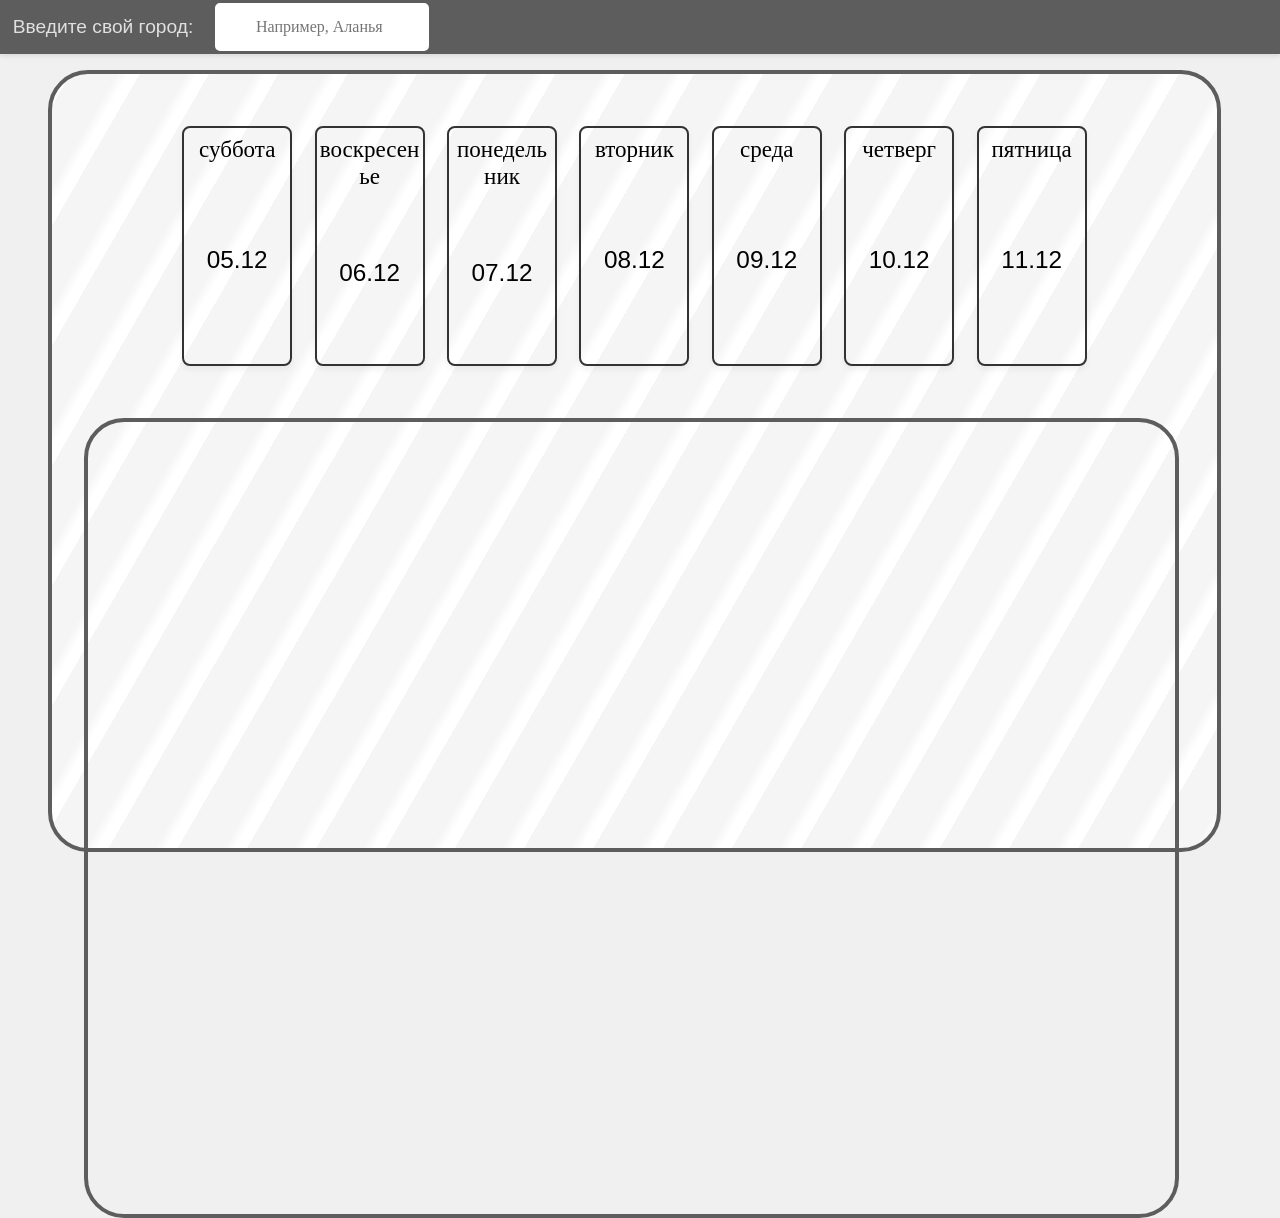
==== index.html @ bf288def "rename2.0" ====
<!DOCTYPE html>
<html lang="en">
<head>
  <link rel="stylesheet" href="https://cdn.jsdelivr.net/npm/bootstrap-icons@1.11.3/font/bootstrap-icons.min.css">
  <meta charset="UTF-8">
  <meta name="viewport" content="width=device-width, initial-scale=1.0">
  <title>Sinoptik</title>
  <link rel="stylesheet" href="2.css">
</head>
<body>
<div class="hero-wrapper">
  <div class="highcolumn">
    <div class="goroda">
   <label class="Vvodgorod">Введите свой город:</label>
   <input list="city-options" id="city-input" placeholder="Например, Аланья ">
   <datalist id="city-options"></datalist>
   </div>
   <div class="pokazatelgoroda" id="pok">
   </div>
  </div>
  <div class="Sinoptik" id="Sinoptik">
    <div class="insideboxofsinoptika">
     <div class="tableofdays">
     </div>
     <div id="Boxsinoptika" class="Boxsinoptika">
     </div>
    </div>
  </div>
</div>
<script src="placeholder.js" > </script>
<script src="firstenteredbyuser.js" type="module"></script>
<script src="citySearch.js" type="module"></script>
<script src="7days.js" type="module"></script>
<script src="weatherDisplay.js" type="module"></script>
<script src="main.js" type="module"></script>
</body>
</html>
---- 2.css ----
body{
    margin: 0 0;
   padding: 0 0;
      background-color: #f0f0f0;
    font-family: Arial, sans-serif; 
}
.lineofnow{
    display: flex;
    justify-content: center;
    font-size: 1.6rem;
    letter-spacing:0.4rem;
    padding-left: 4rem;
    font-family: Arial, Helvetica, sans-serif;
}
.circle-container {
  position: relative;
  width: 160px;
  height: 160px;
}
.progress-ring {
  transform: rotate(-90deg);
}
.bottomlineinboxofsinopt{
    display: flex;
    justify-content: space-between;
}
.progress-ring__circle {
  transition: stroke-dashoffset 0.35s ease-in-out;
  stroke-linecap: round; 
}
.percentage-text {
  position: absolute;
  top: 50%;
  left: 50%;
  transform: translate(-50%, -50%);
  font-size: 24px;
  font-weight: bold;
  color: #333;
}
.controls {
  display: flex;
  flex-direction: column;
  gap: 8px;
  align-items: center;
}
.n {
 display: flex;
    align-items: center;
    justify-content: center;
    font-family: initial;
    font-size:1.3rem;
}
input {
  padding: 8px 12px;
  font-size: 16px;
  border: 1px solid #ccc;
  border-radius: 6px;
  text-align: center;
}
.highcolumn {
 display: flex;
 width: 100%;
 min-height: 6vh;
 background-color: #5d5d5d;
 box-shadow: 0 2px 5px rgba(0,0,0,0.1);
 margin: 0 0;
 padding: 0 0;
  display: flex;
    align-items: center;
    justify-content: space-between;
}
#city-input {
    background-color: rgb(121, 114, 114);
     height: 2rem;
     width: auto;
     border: solid 2px black;
     background-color: #ffffff; 
    border-radius: 7px;
    color: #383838;
    border: 2px solid #5d5d5d; 
    font-size: 16px;
     font-family: initial;
     padding-left: 10px;
}
#city-input:hover {
    border-color:#777 ;
 box-shadow: 0 0 10px white;
 border: none;
}
#city-input:focus {
    outline: none;
    border-color:#777 ;
 box-shadow: 0 0 14px white;
 border: none;
}
.Vvodgorod{
     color: #e0e0e0; 
       font-size: 1.2em; 
}
.goroda{
    display: flex;
    align-items: center;
    gap: 20px;
    margin-left: 1%;
}
.Pokazatelgorodavjs {
color: #e0e0e0; 
 font-size: 1.2rem; 
}
.Pokazatelstranuvjs{
    color: #e0e0e0;
    font-size: 1rem;
}
.pokazsjs{
    margin-right: 4rem;
    margin-left: 2rem;
}
.current{
    font-family: initial;
    font-size: 1.3rem;
    padding: 0;
    margin: 0;
    display: flex;
    padding-top: 0.4rem;
    padding-left: 0.4rem;
}
.allblockofboxsinopt{
    padding-right: 6rem;
}
.curenttem{
    padding: 0;
    margin: 0; 
      padding-top: 0.6rem;
}
.Sinoptik {
    background: repeating-linear-gradient(
        -60deg,
        #ffffff,
        #ffffff 10px,
        #f5f5f5 20px,
        #f5f5f5 60px
    );
    width: 91vw;
    height: 84vh;
    border: 4px solid  #5d5d5d;
    border-radius: 40px;
    margin-left: 8%;
    margin-top: 2%;
}
.tableofdays{
 display: grid;
    grid-template-columns: repeat(7, 1fr); 
    justify-content: center; 
    align-items: stretch;   
    padding: 20px;
    margin-left: 1rem;   
}
.cell {
   width: 9vw;
   height: 100%;
  cursor: pointer;
    border: 1px solid #333;
    border-radius: 12px; 
    box-shadow: 0 4px 6px rgba(0, 0, 0, 0.05); 
  text-align: center;
}
.sos {
    scale: 1.1;
}
.cell-shape div {
    text-transform: capitalize;
}
.dayname{
    font-family: cursive;
    font-size: 1.25vw;
}
.daydate {  font-family: Arial, Helvetica, sans-serif;
 font-size: 1vw;
}
.tempvlagvcells {
    font-family:'Gill Sans', 'Gill Sans MT', Calibri, 'Trebuchet MS', sans-serif;
    font-size: 0.9vw;
}
.Boxsinoptika {
    width: 90%;          
    min-height: 480px;  
    border: 4px solid #5d5d5d; 
    border-radius: 40px;
    box-sizing: border-box;
    margin-left: 2rem ;
    padding: 15px;
    overflow-y: auto;
}
.labeltoday{
    font-family: cursive;
    font-size: 1vw;
}
@media (min-width: 768px) {
    .Boxsinoptika {
        width: 70%;      
        min-height: 350px; 
        padding: 25px;   
    }
}
@media (1024px <= width <= 2024px) {
    .Boxsinoptika {
       width: 94%;
            min-height: 50vh;
        max-width: 1850px; 
    }
       .Sinoptik { margin-top: 1rem; height: 86vh;}
}
@media (min-width: 2024px) {
    .Boxsinoptika {
            width: 94%;
            min-height: 58vh;
    }
    .Sinoptik{
      width: 86vw;
    }
}
.hourly-item {
    width: 4.8rem;
    height: 6.5rem; 
    border: solid 2px #5d5d5d;
    border-radius: 6px;
    display: flex;
    flex-direction: column;  
    justify-content: space-around; 
    align-items: center;      
    padding: 5px 0;           
}
.hourly-item:hover {
    border-color: #777;
    box-shadow: 0 0 10px #5d5d5d;
    scale: 1.05;
    transition: all 0.15s ease; 
}
.hourly-forecast-container {
display: grid;
    grid-template-columns: repeat(12, 1fr); 
    justify-content: center; 
    align-items: stretch; gap:20px;
}
@media (max-width: 500px ) and (max-height: 1000px){ 
.highcolumn {
    height: auto;
    padding: 10px 5px;
  }
  body {
    background: repeating-linear-gradient(
      -60deg,
      #ffffff,
      #ffffff 10px,
      #f5f5f5 20px,
      #f5f5f5 60px
    );
  }
  .Sinoptik {
    border: none;
    background: none;
    width: 100%;
    height: auto;
    margin-left: 0;
    border-radius: 0;
    margin-top: 0;
  }
  .cell {
    flex: 0 0 95px ; 
    width: 95px ;
    min-width: 95px ;
    max-width: 95px ;
    min-height: 140px;
    border-radius: 8px;
    scale: 1 ;
    padding: 8px 2px;
    box-sizing: border-box;
    display: flex;
    flex-direction: column;
    justify-content: space-between;
    align-items: center;
    overflow-wrap: break-word;
    word-break: break-word;
  }
 .dayname {
    font-size: 0.75rem; 
    line-height: 1.1;
    word-break: break-all; 
  }
  .daydate {
    font-size: 0.75rem;
    margin: 4px 0;
  }
  .tempvlagvcells {
    font-size: 0.75rem;
    line-height: 1.2;
  }
  .tableofdays {
  display: flex !important;
  justify-content: flex-start !important; 
  overflow-x: auto !important;
  gap: 10px;
  margin-top: 1rem;
  margin-left: 0;
  padding: 10px 15px !important; 
  -webkit-overflow-scrolling: touch;
}
.hourly-forecast-container, 
.tableofdays { 
    display: flex;
    overflow-x: auto; 
    width: 100%;
    box-sizing: border-box;
}

.hourly-forecast-container::-webkit-scrollbar {
    display: none;         
}
.hourly-forecast-container {
    -ms-overflow-style: none; 
    scrollbar-width: none; flex-shrink: 0;}
.hourly-forecast-container {
  display: flex ;
  justify-content: flex-start ; 
  overflow-x: auto ;
  gap: 10px;
  padding: 10px 5px ;
  -webkit-overflow-scrolling: touch;
flex-shrink: 0;
}
  .hourly-item {
    flex: 0 0 4.9rem; 
  border: 1px solid #333;
    border-radius: 12px;
    padding: 5px;
    font-size: 0.85rem;
  height: 8rem;
    box-sizing: border-box;
   flex-shrink: 0;
  }
  .Boxsinoptika {
    width: 100%;
    border: none;
    border-radius: 0;
    margin-left: 0;
    padding: 10px;
    }
  .pokazsjs {
    margin-right: 1rem;
    margin-left: 1rem;
  }
  #city-input {
    height: 2rem;
    width: 9rem;
    font-size: 14px;
  }
  .Pokazatelgorodavjs {
    font-size: 1rem;
  }
  .Pokazatelstranuvjs {
    font-size: 0.9rem;
  }
  .Vvodgorod {
    display: none;
  }
   #city-input {
    background-color: rgb(121, 114, 114);
     height: 0.8rem;
     width: 10rem;
     border: solid 2px black;
     background-color: #ffffff; 
    border-radius: 7px;
    color: #383838;
    border: 2px solid #5d5d5d; 
    font-size: 14px;
     font-family: initial;
}
#city-input:hover {
    border-color: none ;
 box-shadow: none;
 border: none;
}
#city-input:focus {
    outline: none;
    border-color:none ;
 box-shadow: none;
 border: none;
}
.pokazsjs{
    margin-right: 1rem;
    margin-left: 1rem;
}
.bottomlineinboxofsinopt {
  justify-content: space-between;
  gap: 5rem;
}
.allblockofboxsinopt {
  padding-right: 0;
  margin-top: 1rem;
  width: 100%;
  box-sizing: border-box;
}
html, body {
  max-width: 100%;
  overflow-x: hidden;
  box-sizing: border-box;
}
.twocircless{
  display: flex;       
  flex-direction: column; 
  gap: 4.5rem;     
}
.curenttem{
  display: flex;       
  flex-direction: column; 
  gap: 0.6rem; 
}
}

.circles-wrapper {
    display: flex;
    flex-direction: row;   
    justify-content: space-around;
      justify-content: center;
      gap: 25rem;  
width: 80%;
}

@media (max-width: 500px) {
    .circles-wrapper {
         display: flex;
        flex-direction: column;
        justify-content: center;
        gap: 4.5rem;
        width: 100%;
    }.hourly-item:hover {
   border-color: #5d5d5d;
    box-shadow: none ;
    scale: 1 ;
    transition: none ;
}
    .labeltoday{
      font-size: 0.7rem;
    }
    .loader-text {
    font-size: 14px;
    color: #6b7280;
    font-family: sans-serif;
}
}
.Boxsinoptika::-webkit-scrollbar {
    display: none;         
}
.tableofdays::-webkit-scrollbar {
    display: none;         
}

.loader-container {
    display: flex;
    flex-direction: column;
    align-items: center;
    justify-content: center;
    padding: 20px;
    gap: 12px;
}
/*Временно */
.spinner {
    width: 40px;
    height: 40px;
    border: 4px solid rgba(79, 70, 229, 0.15); 
    border-top: 4px solid #4f46e5;          
    border-radius: 50%;
    animation: spin 0.8s linear infinite;
}

.loader-text {
    font-size: 26px;
    color: #6b7280;
    font-family: sans-serif;
}
@keyframes spin {
    0% { transform: rotate(0deg); }
    100% { transform: rotate(360deg); }
}
@media screen and (min-width: 501px) and (max-width: 850px) {
 .bottomlineinboxofsinopt{
  margin-top: 1rem;
 }
  .allblockofboxsinopt{
  padding-right: 0;
  margin-top: 6vh;
 }
 .Boxsinoptika{
  width: 96%;
  max-height:70vh ;
  border: none;    margin-left: 1rem ;
 }
 .Sinoptik{
  margin-left: 2rem;
  width: 97vw;
   margin-left: 1%;
 }
  .circles-wrapper {
      margin-left: 5rem;
        gap: 3.5rem;
        width: 100%;
        align-items: center;
        scale: 1.1;
    }
    
 .Sinoptik{
  border: none;
 }
 .cell {
    flex: 0 0 95px ; 
    width: 90px ;
  
    max-width: 95px ;
    min-height: 140px;
    border-radius: 8px;
    scale: 1 ;
    padding: 8px 2px;
    box-sizing: border-box;
    display: flex;
    flex-direction: column;
    justify-content: space-between;
    align-items: center;
    overflow-wrap: break-word;
    word-break: break-word;
  }
 .dayname {
    font-size: 0.9rem; 
    line-height: 1.1;
    word-break: break-all; 
  }
  .daydate {
    font-size:0.8rem;
    margin: 4px 0;
    
  }
  .tempvlagvcells {
    font-size: 0.8rem;
    line-height: 1.1;
  }
  .tableofdays { 
    display: flex;
    overflow-x: auto;
    width: 100%;
    box-sizing: border-box;
      margin-left: 0rem;  
      gap: 0.6rem;
      margin-top: 2em;
}

.hourly-forecast-container::-webkit-scrollbar {
    display: none;         
}
.hourly-forecast-container {
    -ms-overflow-style: none;
    scrollbar-width: none;   flex-shrink: 0;}
.hourly-forecast-container {
  display: flex ;
  justify-content: flex-start ; 
  overflow-x: auto ;
  gap: 10px;
  margin-top:1rem;
  -webkit-overflow-scrolling: touch;
flex-shrink: 0;
}
  .hourly-item {
    flex: 0 0 4.9rem;
  border: 1px solid #333;
    border-radius: 12px;
    padding: 5px;
    font-size: 0.85rem;
  height: 8rem;
    box-sizing: border-box;
   flex-shrink: 0;
  }

}
@media screen and (min-width: 800px) and (max-width: 900px) { 
 .Boxsinoptika{
 scale: 1;
 }
 .hourly-forecast-container{
  margin-bottom: 6rem;
  margin-top: 4rem;
   scale: 1.1;
 }
 .tableofdays{
  gap: 1.1rem;
 }
.cell {
    flex: 0 0 95px ; 
    width: 120px ;
    min-width: 95px ;
    max-width: 95px ;
    min-height: 180px;
  scale: 1.1;
  
  }
.hourly-item:hover {
   border-color: #5d5d5d;
    box-shadow: none ;
    scale: 1 ;
    transition: none ;
}
}
@media screen and (min-width: 900px) and (max-width: 1350px) { 
 .Sinoptik{
  margin-left: 3rem;
 }
  .cell {
    flex: 0 0 95px ; 
    width: 110px ;
    min-width: 90px ;
    max-width:140px ;
    min-height: 240px;
    border-radius: 8px;
    scale: 1;
    padding: 8px 2px;
    box-sizing: border-box;
       border: 2px solid #333;
    display: flex;
    flex-direction: column;
    justify-content: space-between;
    align-items: center;
    overflow-wrap: break-word;
    word-break: break-word;
   
  }
 
.tableofdays { 
    display: flex;
    overflow-x: auto; 
    width: 100%;
    box-sizing: border-box;
      margin-left: 0rem;  
      gap: 1.4rem;
      margin-top: 2em;
      margin-bottom: 2rem;
}
  .dayname{
    font-family:cursive;
    font-size: 1.8vw;
}
.daydate {
    font-size: 1.9vw;
    margin: 4px 0; } 
    .tempvlagvcells {
    font-size: 1.7vw;
    line-height: 1.1;
  }
 .Boxsinoptika{
  min-height: 800px;
 }
 .hourly-forecast-container {
display: grid;
    grid-template-columns: repeat(8, 2fr); 
    justify-content: center; 
    align-items: stretch; gap:20px;
    margin-bottom: 3rem;
}
.circles-wrapper{
  gap:10rem;
  width: 50%;
}
.labeltoday{
  display: none;
}
 .hourly-item {
    width: 5.2rem;
    height: 7.5rem; 
    border: solid 2px #5d5d5d;
    border-radius: 6px;
    display: flex;
    flex-direction: column;  
    justify-content: space-around; 
    align-items: center;      
    padding: 5px 0;  
    font-size: 1.1rem;         
}
}
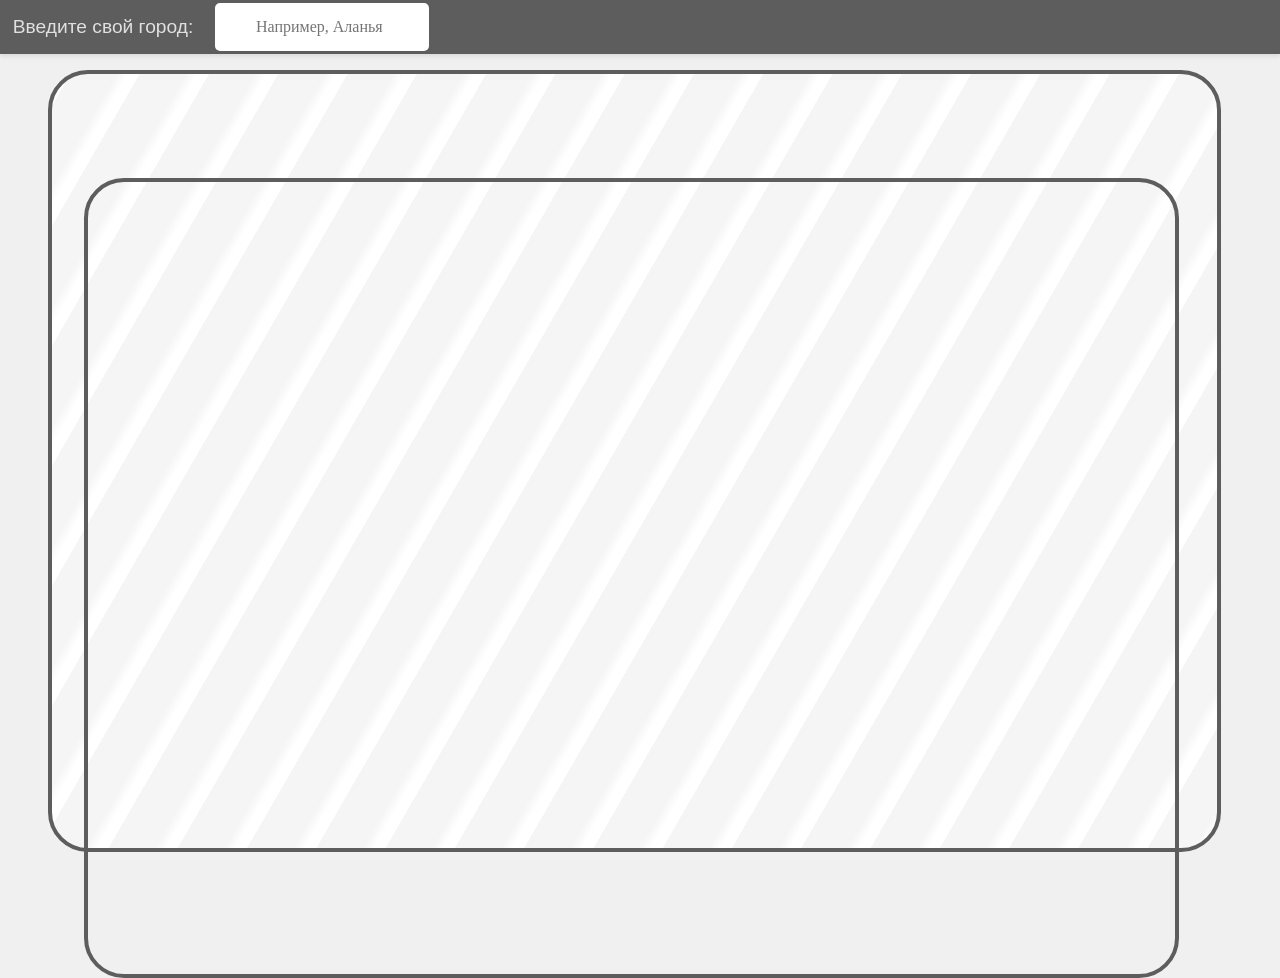
==== commit 56790124: "rename3.0" ====
--- a/index.html
+++ b/index.html
@@ -5,7 +5,7 @@
   <meta charset="UTF-8">
   <meta name="viewport" content="width=device-width, initial-scale=1.0">
   <title>Sinoptik</title>
-  <link rel="stylesheet" href="2.css">
+  <link rel="stylesheet" href="styles.css">
 </head>
 <body>
 <div class="hero-wrapper">
--- a/styles.css
+++ b/styles.css
@@ -0,0 +1,684 @@
+body{
+    margin: 0 0;
+   padding: 0 0;
+      background-color: #f0f0f0;
+    font-family: Arial, sans-serif; 
+}
+.lineofnow{
+    display: flex;
+    justify-content: center;
+    font-size: 1.6rem;
+    letter-spacing:0.4rem;
+    padding-left: 4rem;
+    font-family: Arial, Helvetica, sans-serif;
+}
+.circle-container {
+  position: relative;
+  width: 160px;
+  height: 160px;
+}
+.progress-ring {
+  transform: rotate(-90deg);
+}
+.bottomlineinboxofsinopt{
+    display: flex;
+    justify-content: space-between;
+}
+.progress-ring__circle {
+  transition: stroke-dashoffset 0.35s ease-in-out;
+  stroke-linecap: round; 
+}
+.percentage-text {
+  position: absolute;
+  top: 50%;
+  left: 50%;
+  transform: translate(-50%, -50%);
+  font-size: 24px;
+  font-weight: bold;
+  color: #333;
+}
+.controls {
+  display: flex;
+  flex-direction: column;
+  gap: 8px;
+  align-items: center;
+}
+.n {
+ display: flex;
+    align-items: center;
+    justify-content: center;
+    font-family: initial;
+    font-size:1.3rem;
+}
+input {
+  padding: 8px 12px;
+  font-size: 16px;
+  border: 1px solid #ccc;
+  border-radius: 6px;
+  text-align: center;
+}
+.highcolumn {
+ display: flex;
+ width: 100%;
+ min-height: 6vh;
+ background-color: #5d5d5d;
+ box-shadow: 0 2px 5px rgba(0,0,0,0.1);
+ margin: 0 0;
+ padding: 0 0;
+  display: flex;
+    align-items: center;
+    justify-content: space-between;
+}
+#city-input {
+    background-color: rgb(121, 114, 114);
+     height: 2rem;
+     width: auto;
+     border: solid 2px black;
+     background-color: #ffffff; 
+    border-radius: 7px;
+    color: #383838;
+    border: 2px solid #5d5d5d; 
+    font-size: 16px;
+     font-family: initial;
+     padding-left: 10px;
+}
+#city-input:hover {
+    border-color:#777 ;
+ box-shadow: 0 0 10px white;
+ border: none;
+}
+#city-input:focus {
+    outline: none;
+    border-color:#777 ;
+ box-shadow: 0 0 14px white;
+ border: none;
+}
+.Vvodgorod{
+     color: #e0e0e0; 
+       font-size: 1.2em; 
+}
+.goroda{
+    display: flex;
+    align-items: center;
+    gap: 20px;
+    margin-left: 1%;
+}
+.Pokazatelgorodavjs {
+color: #e0e0e0; 
+ font-size: 1.2rem; 
+}
+.Pokazatelstranuvjs{
+    color: #e0e0e0;
+    font-size: 1rem;
+}
+.pokazsjs{
+    margin-right: 4rem;
+    margin-left: 2rem;
+}
+.current{
+    font-family: initial;
+    font-size: 1.3rem;
+    padding: 0;
+    margin: 0;
+    display: flex;
+    padding-top: 0.4rem;
+    padding-left: 0.4rem;
+}
+.allblockofboxsinopt{
+    padding-right: 6rem;
+}
+.curenttem{
+    padding: 0;
+    margin: 0; 
+      padding-top: 0.6rem;
+}
+.Sinoptik {
+    background: repeating-linear-gradient(
+        -60deg,
+        #ffffff,
+        #ffffff 10px,
+        #f5f5f5 20px,
+        #f5f5f5 60px
+    );
+    width: 91vw;
+    height: 84vh;
+    border: 4px solid  #5d5d5d;
+    border-radius: 40px;
+    margin-left: 8%;
+    margin-top: 2%;
+}
+.tableofdays{
+ display: grid;
+    grid-template-columns: repeat(7, 1fr); 
+    justify-content: center; 
+    align-items: stretch;   
+    padding: 20px;
+    margin-left: 1rem;   
+}
+.cell {
+   width: 9vw;
+   height: 100%;
+  cursor: pointer;
+    border: 1px solid #333;
+    border-radius: 12px; 
+    box-shadow: 0 4px 6px rgba(0, 0, 0, 0.05); 
+  text-align: center;
+}
+.sos {
+    scale: 1.1;
+}
+.cell-shape div {
+    text-transform: capitalize;
+}
+.dayname{
+    font-family: cursive;
+    font-size: 1.25vw;
+}
+.daydate {  font-family: Arial, Helvetica, sans-serif;
+ font-size: 1vw;
+}
+.tempvlagvcells {
+    font-family:'Gill Sans', 'Gill Sans MT', Calibri, 'Trebuchet MS', sans-serif;
+    font-size: 0.9vw;
+}
+.Boxsinoptika {
+    width: 90%;          
+    min-height: 480px;  
+    border: 4px solid #5d5d5d; 
+    border-radius: 40px;
+    box-sizing: border-box;
+    margin-left: 2rem ;
+    padding: 15px;
+    overflow-y: auto;
+}
+.labeltoday{
+    font-family: cursive;
+    font-size: 1vw;
+}
+@media (min-width: 768px) {
+    .Boxsinoptika {
+        width: 70%;      
+        min-height: 350px; 
+        padding: 25px;   
+    }
+}
+@media (1024px <= width <= 2024px) {
+    .Boxsinoptika {
+       width: 94%;
+            min-height: 50vh;
+        max-width: 1850px; 
+    }
+       .Sinoptik { margin-top: 1rem; height: 86vh;}
+}
+@media (min-width: 2024px) {
+    .Boxsinoptika {
+            width: 94%;
+            min-height: 58vh;
+    }
+    .Sinoptik{
+      width: 86vw;
+    }
+}
+.hourly-item {
+    width: 4.8rem;
+    height: 6.5rem; 
+    border: solid 2px #5d5d5d;
+    border-radius: 6px;
+    display: flex;
+    flex-direction: column;  
+    justify-content: space-around; 
+    align-items: center;      
+    padding: 5px 0;           
+}
+.hourly-item:hover {
+    border-color: #777;
+    box-shadow: 0 0 10px #5d5d5d;
+    scale: 1.05;
+    transition: all 0.15s ease; 
+}
+.hourly-forecast-container {
+display: grid;
+    grid-template-columns: repeat(12, 1fr); 
+    justify-content: center; 
+    align-items: stretch; gap:20px;
+}
+@media (max-width: 500px ) and (max-height: 1000px){ 
+.highcolumn {
+    height: auto;
+    padding: 10px 5px;
+  }
+  body {
+    background: repeating-linear-gradient(
+      -60deg,
+      #ffffff,
+      #ffffff 10px,
+      #f5f5f5 20px,
+      #f5f5f5 60px
+    );
+  }
+  .Sinoptik {
+    border: none;
+    background: none;
+    width: 100%;
+    height: auto;
+    margin-left: 0;
+    border-radius: 0;
+    margin-top: 0;
+  }
+  .cell {
+    flex: 0 0 95px ; 
+    width: 95px ;
+    min-width: 95px ;
+    max-width: 95px ;
+    min-height: 140px;
+    border-radius: 8px;
+    scale: 1 ;
+    padding: 8px 2px;
+    box-sizing: border-box;
+    display: flex;
+    flex-direction: column;
+    justify-content: space-between;
+    align-items: center;
+    overflow-wrap: break-word;
+    word-break: break-word;
+  }
+ .dayname {
+    font-size: 0.75rem; 
+    line-height: 1.1;
+    word-break: break-all; 
+  }
+  .daydate {
+    font-size: 0.75rem;
+    margin: 4px 0;
+  }
+  .tempvlagvcells {
+    font-size: 0.75rem;
+    line-height: 1.2;
+  }
+  .tableofdays {
+  display: flex !important;
+  justify-content: flex-start !important; 
+  overflow-x: auto !important;
+  gap: 10px;
+  margin-top: 1rem;
+  margin-left: 0;
+  padding: 10px 15px !important; 
+  -webkit-overflow-scrolling: touch;
+}
+.hourly-forecast-container, 
+.tableofdays { 
+    display: flex;
+    overflow-x: auto; 
+    width: 100%;
+    box-sizing: border-box;
+}
+
+.hourly-forecast-container::-webkit-scrollbar {
+    display: none;         
+}
+.hourly-forecast-container {
+    -ms-overflow-style: none; 
+    scrollbar-width: none; flex-shrink: 0;}
+.hourly-forecast-container {
+  display: flex ;
+  justify-content: flex-start ; 
+  overflow-x: auto ;
+  gap: 10px;
+  padding: 10px 5px ;
+  -webkit-overflow-scrolling: touch;
+flex-shrink: 0;
+}
+  .hourly-item {
+    flex: 0 0 4.9rem; 
+  border: 1px solid #333;
+    border-radius: 12px;
+    padding: 5px;
+    font-size: 0.85rem;
+  height: 8rem;
+    box-sizing: border-box;
+   flex-shrink: 0;
+  }
+  .Boxsinoptika {
+    width: 100%;
+    border: none;
+    border-radius: 0;
+    margin-left: 0;
+    padding: 10px;
+    }
+  .pokazsjs {
+    margin-right: 1rem;
+    margin-left: 1rem;
+  }
+  #city-input {
+    height: 2rem;
+    width: 9rem;
+    font-size: 14px;
+  }
+  .Pokazatelgorodavjs {
+    font-size: 1rem;
+  }
+  .Pokazatelstranuvjs {
+    font-size: 0.9rem;
+  }
+  .Vvodgorod {
+    display: none;
+  }
+   #city-input {
+    background-color: rgb(121, 114, 114);
+     height: 0.8rem;
+     width: 10rem;
+     border: solid 2px black;
+     background-color: #ffffff; 
+    border-radius: 7px;
+    color: #383838;
+    border: 2px solid #5d5d5d; 
+    font-size: 14px;
+     font-family: initial;
+}
+#city-input:hover {
+    border-color: none ;
+ box-shadow: none;
+ border: none;
+}
+#city-input:focus {
+    outline: none;
+    border-color:none ;
+ box-shadow: none;
+ border: none;
+}
+.pokazsjs{
+    margin-right: 1rem;
+    margin-left: 1rem;
+}
+.bottomlineinboxofsinopt {
+  justify-content: space-between;
+  gap: 5rem;
+}
+.allblockofboxsinopt {
+  padding-right: 0;
+  margin-top: 1rem;
+  width: 100%;
+  box-sizing: border-box;
+}
+html, body {
+  max-width: 100%;
+  overflow-x: hidden;
+  box-sizing: border-box;
+}
+.twocircless{
+  display: flex;       
+  flex-direction: column; 
+  gap: 4.5rem;     
+}
+.curenttem{
+  display: flex;       
+  flex-direction: column; 
+  gap: 0.6rem; 
+}
+}
+
+.circles-wrapper {
+    display: flex;
+    flex-direction: row;   
+    justify-content: space-around;
+      justify-content: center;
+      gap: 25rem;  
+width: 80%;
+}
+
+@media (max-width: 500px) {
+    .circles-wrapper {
+         display: flex;
+        flex-direction: column;
+        justify-content: center;
+        gap: 4.5rem;
+        width: 100%;
+    }.hourly-item:hover {
+   border-color: #5d5d5d;
+    box-shadow: none ;
+    scale: 1 ;
+    transition: none ;
+}
+    .labeltoday{
+      font-size: 0.7rem;
+    }
+    .loader-text {
+    font-size: 14px;
+    color: #6b7280;
+    font-family: sans-serif;
+}
+}
+.Boxsinoptika::-webkit-scrollbar {
+    display: none;         
+}
+.tableofdays::-webkit-scrollbar {
+    display: none;         
+}
+
+.loader-container {
+    display: flex;
+    flex-direction: column;
+    align-items: center;
+    justify-content: center;
+    padding: 20px;
+    gap: 12px;
+}
+/*Временно */
+.spinner {
+    width: 40px;
+    height: 40px;
+    border: 4px solid rgba(79, 70, 229, 0.15); 
+    border-top: 4px solid #4f46e5;          
+    border-radius: 50%;
+    animation: spin 0.8s linear infinite;
+}
+
+.loader-text {
+    font-size: 26px;
+    color: #6b7280;
+    font-family: sans-serif;
+}
+@keyframes spin {
+    0% { transform: rotate(0deg); }
+    100% { transform: rotate(360deg); }
+}
+@media screen and (min-width: 501px) and (max-width: 850px) {
+ .bottomlineinboxofsinopt{
+  margin-top: 1rem;
+ }
+  .allblockofboxsinopt{
+  padding-right: 0;
+  margin-top: 6vh;
+ }
+ .Boxsinoptika{
+  width: 96%;
+  max-height:70vh ;
+  border: none;    margin-left: 1rem ;
+ }
+ .Sinoptik{
+  margin-left: 2rem;
+  width: 97vw;
+   margin-left: 1%;
+ }
+  .circles-wrapper {
+      margin-left: 5rem;
+        gap: 3.5rem;
+        width: 100%;
+        align-items: center;
+        scale: 1.1;
+    }
+    
+ .Sinoptik{
+  border: none;
+ }
+ .cell {
+    flex: 0 0 95px ; 
+    width: 90px ;
+  
+    max-width: 95px ;
+    min-height: 140px;
+    border-radius: 8px;
+    scale: 1 ;
+    padding: 8px 2px;
+    box-sizing: border-box;
+    display: flex;
+    flex-direction: column;
+    justify-content: space-between;
+    align-items: center;
+    overflow-wrap: break-word;
+    word-break: break-word;
+  }
+ .dayname {
+    font-size: 0.9rem; 
+    line-height: 1.1;
+    word-break: break-all; 
+  }
+  .daydate {
+    font-size:0.8rem;
+    margin: 4px 0;
+    
+  }
+  .tempvlagvcells {
+    font-size: 0.8rem;
+    line-height: 1.1;
+  }
+  .tableofdays { 
+    display: flex;
+    overflow-x: auto;
+    width: 100%;
+    box-sizing: border-box;
+      margin-left: 0rem;  
+      gap: 0.6rem;
+      margin-top: 2em;
+}
+
+.hourly-forecast-container::-webkit-scrollbar {
+    display: none;         
+}
+.hourly-forecast-container {
+    -ms-overflow-style: none;
+    scrollbar-width: none;   flex-shrink: 0;}
+.hourly-forecast-container {
+  display: flex ;
+  justify-content: flex-start ; 
+  overflow-x: auto ;
+  gap: 10px;
+  margin-top:1rem;
+  -webkit-overflow-scrolling: touch;
+flex-shrink: 0;
+}
+  .hourly-item {
+    flex: 0 0 4.9rem;
+  border: 1px solid #333;
+    border-radius: 12px;
+    padding: 5px;
+    font-size: 0.85rem;
+  height: 8rem;
+    box-sizing: border-box;
+   flex-shrink: 0;
+  }
+
+}
+@media screen and (min-width: 800px) and (max-width: 900px) { 
+ .Boxsinoptika{
+ scale: 1;
+ }
+ .hourly-forecast-container{
+  margin-bottom: 6rem;
+  margin-top: 4rem;
+   scale: 1.1;
+ }
+ .tableofdays{
+  gap: 1.1rem;
+ }
+.cell {
+    flex: 0 0 95px ; 
+    width: 120px ;
+    min-width: 95px ;
+    max-width: 95px ;
+    min-height: 180px;
+  scale: 1.1;
+  
+  }
+.hourly-item:hover {
+   border-color: #5d5d5d;
+    box-shadow: none ;
+    scale: 1 ;
+    transition: none ;
+}
+}
+@media screen and (min-width: 900px) and (max-width: 1350px) { 
+ .Sinoptik{
+  margin-left: 3rem;
+ }
+  .cell {
+    flex: 0 0 95px ; 
+    width: 110px ;
+    min-width: 90px ;
+    max-width:140px ;
+    min-height: 240px;
+    border-radius: 8px;
+    scale: 1;
+    padding: 8px 2px;
+    box-sizing: border-box;
+       border: 2px solid #333;
+    display: flex;
+    flex-direction: column;
+    justify-content: space-between;
+    align-items: center;
+    overflow-wrap: break-word;
+    word-break: break-word;
+   
+  }
+ 
+.tableofdays { 
+    display: flex;
+    overflow-x: auto; 
+    width: 100%;
+    box-sizing: border-box;
+      margin-left: 0rem;  
+      gap: 1.4rem;
+      margin-top: 2em;
+      margin-bottom: 2rem;
+}
+  .dayname{
+    font-family:cursive;
+    font-size: 1.8vw;
+}
+.daydate {
+    font-size: 1.9vw;
+    margin: 4px 0; } 
+    .tempvlagvcells {
+    font-size: 1.7vw;
+    line-height: 1.1;
+  }
+ .Boxsinoptika{
+  min-height: 800px;
+ }
+ .hourly-forecast-container {
+display: grid;
+    grid-template-columns: repeat(8, 2fr); 
+    justify-content: center; 
+    align-items: stretch; gap:20px;
+    margin-bottom: 3rem;
+}
+.circles-wrapper{
+  gap:10rem;
+  width: 50%;
+}
+.labeltoday{
+  display: none;
+}
+ .hourly-item {
+    width: 5.2rem;
+    height: 7.5rem; 
+    border: solid 2px #5d5d5d;
+    border-radius: 6px;
+    display: flex;
+    flex-direction: column;  
+    justify-content: space-around; 
+    align-items: center;      
+    padding: 5px 0;  
+    font-size: 1.1rem;         
+}
+}
